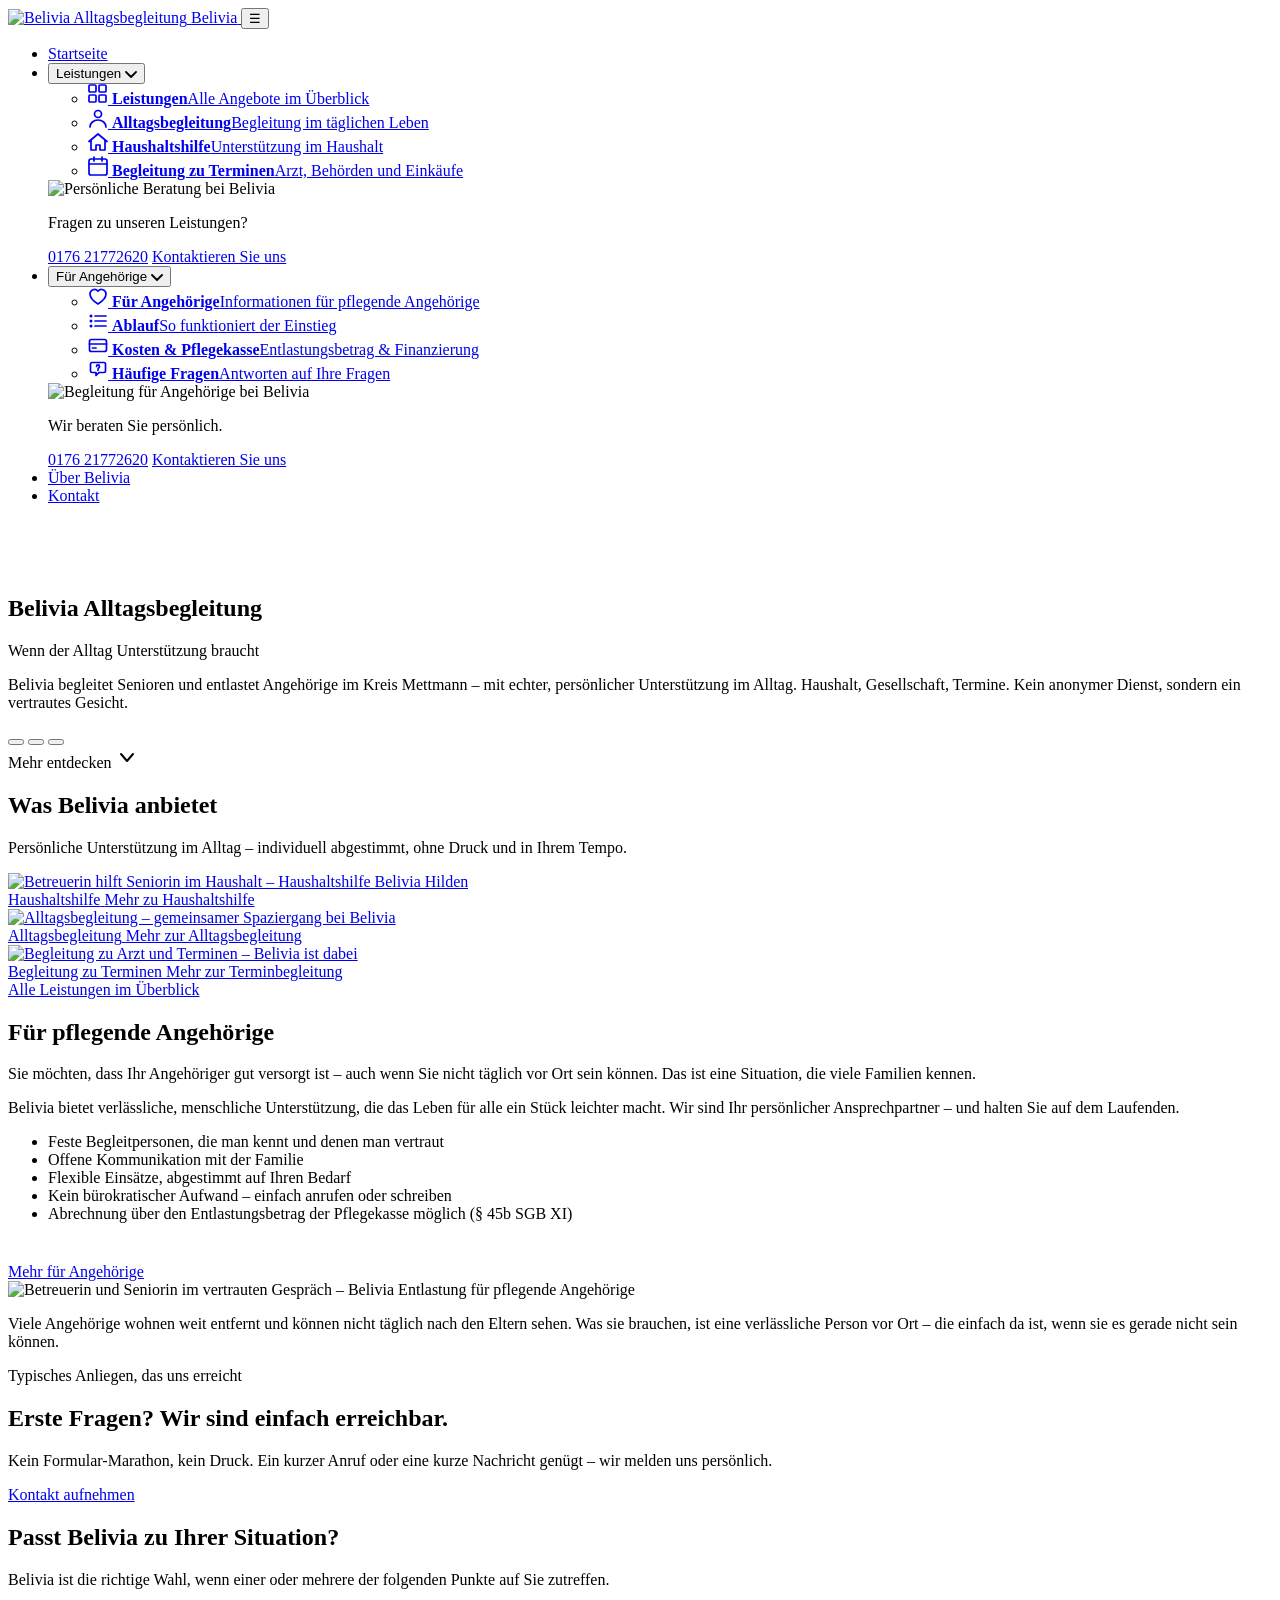
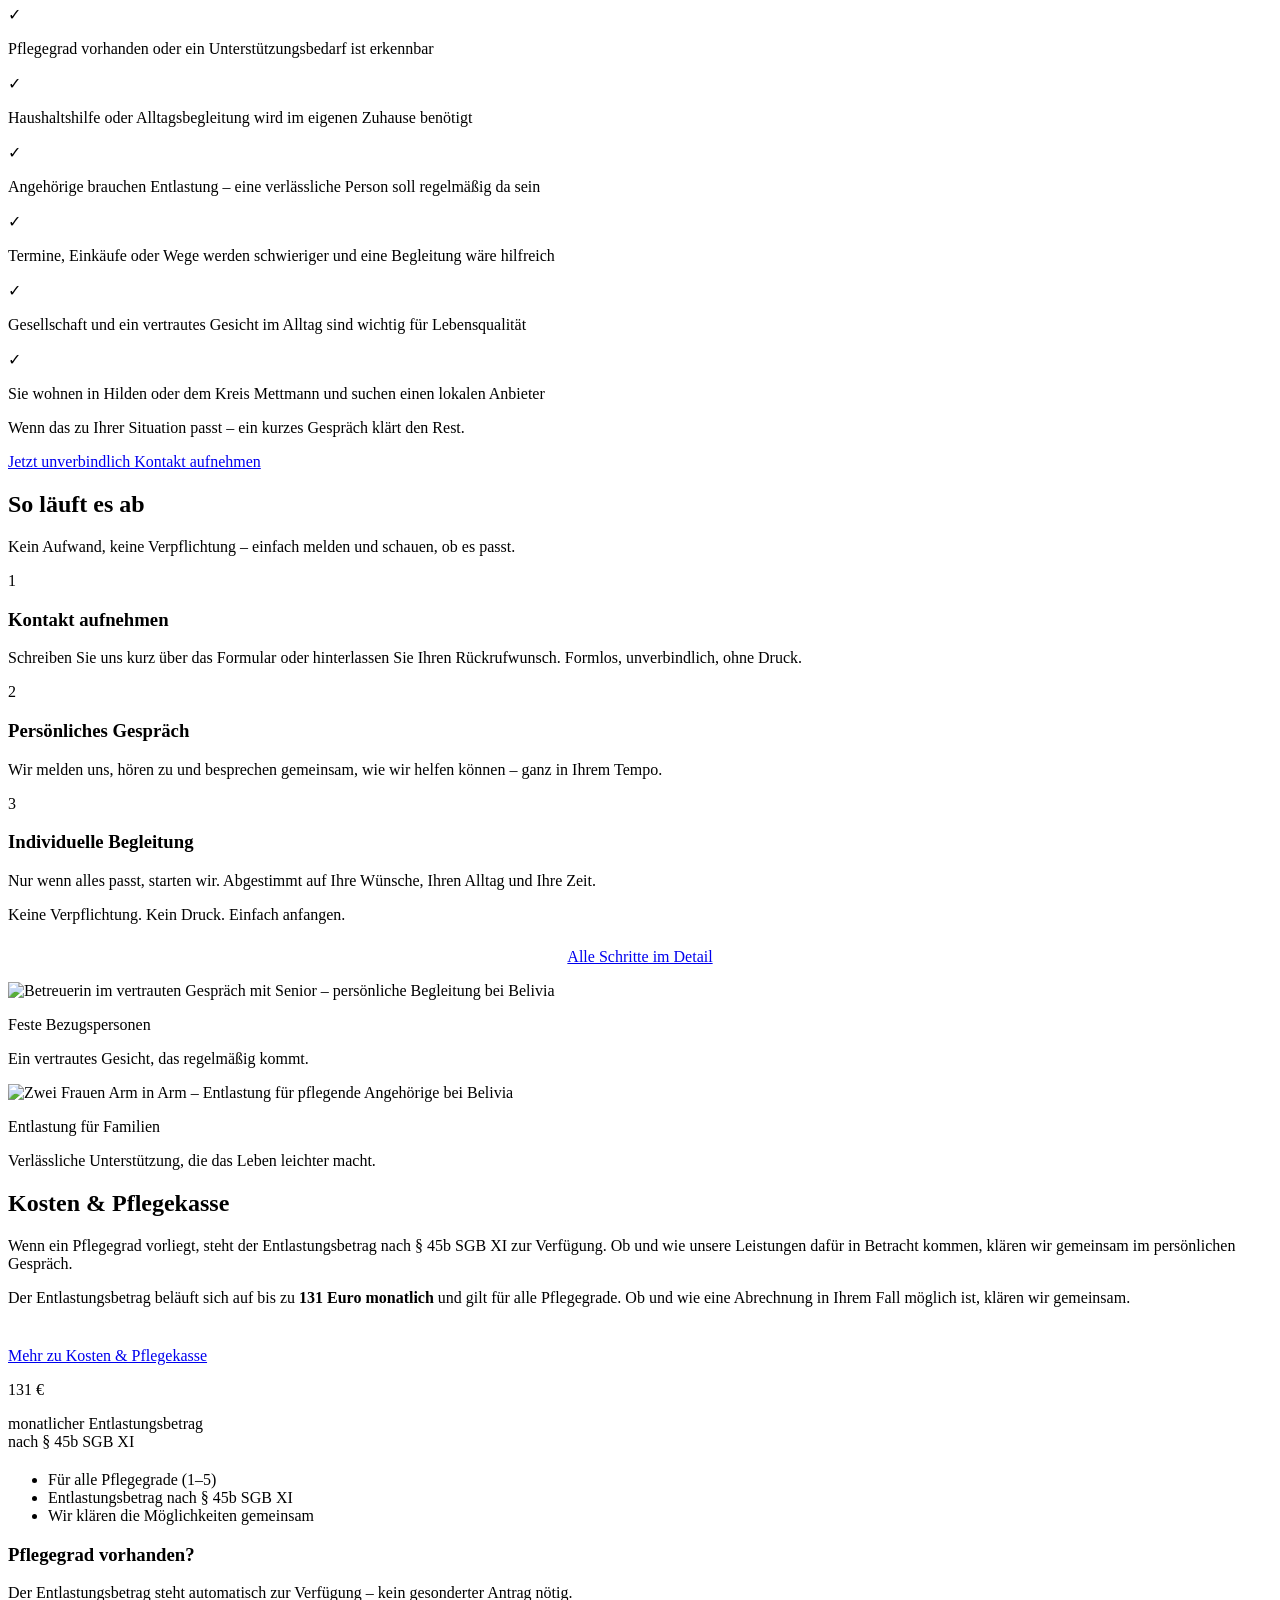
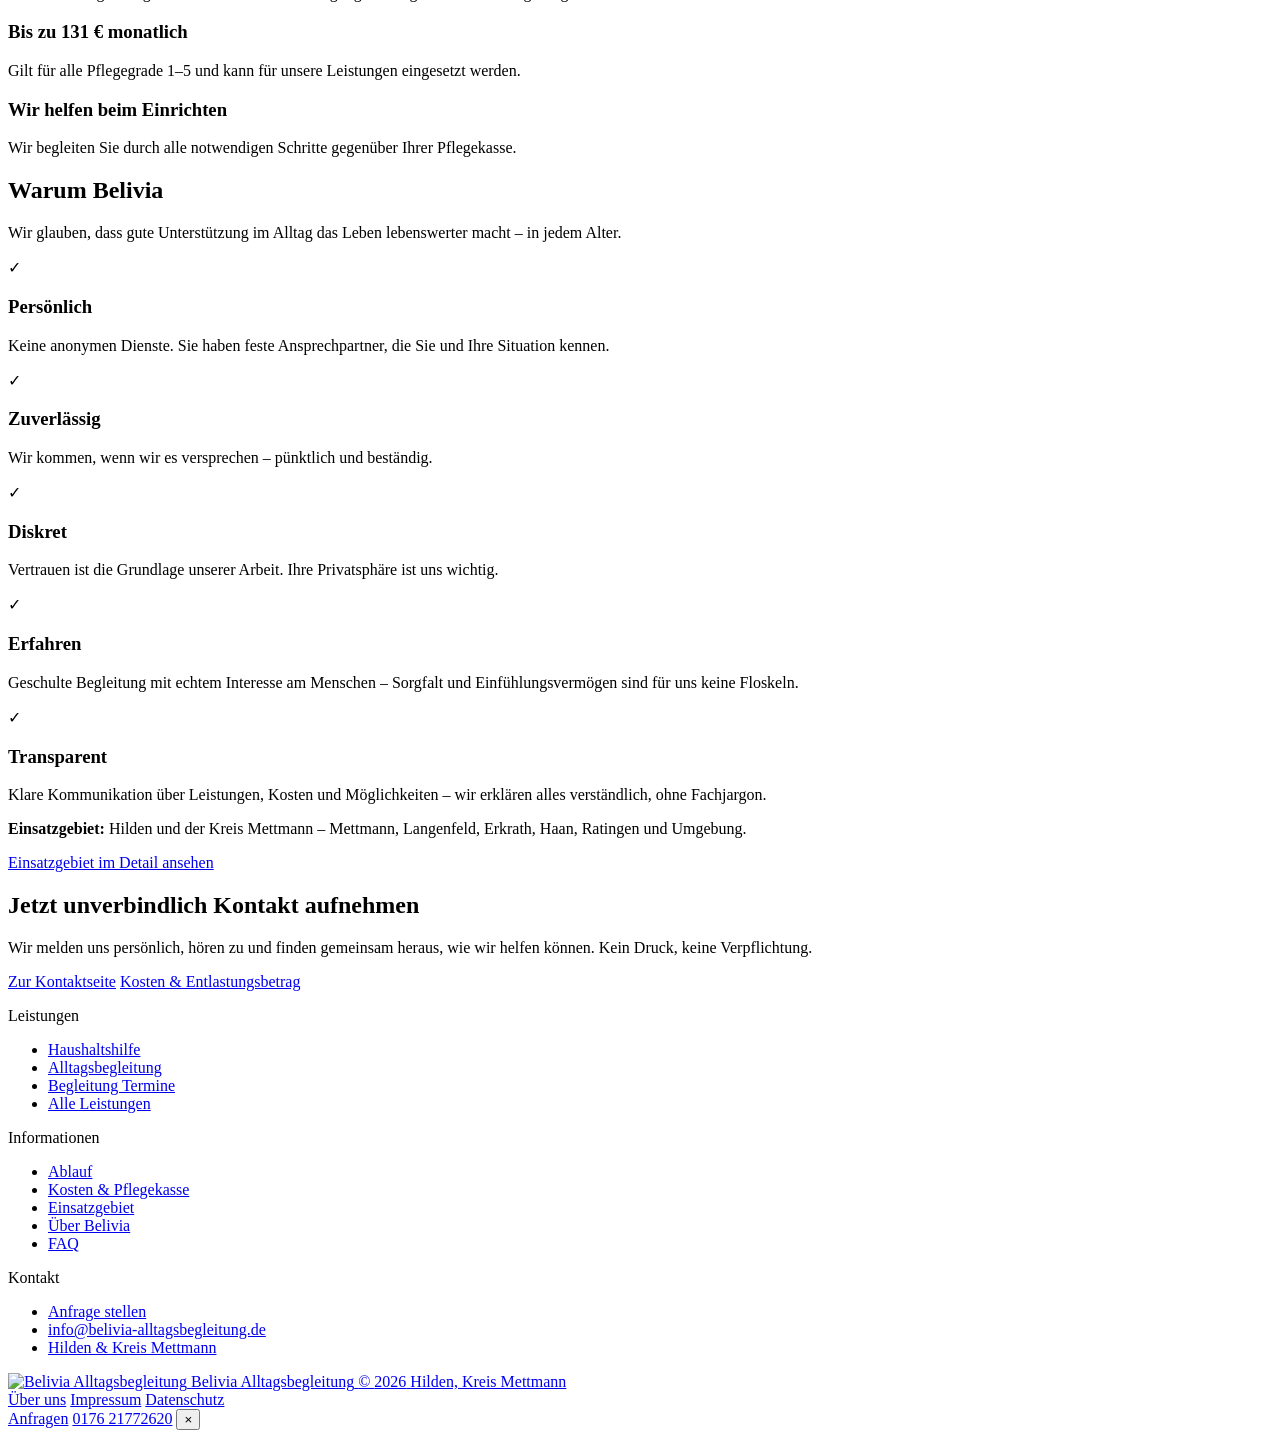
==== frontend/index.html @ b1690a4b "fix: BEL-043 repair visible layout audit issues Co-Authored-By: Claude Sonnet 4.6 <noreply@anthropic" ====
<!doctype html>
<html lang="de">
<head>
  <meta charset="utf-8">
  <meta name="viewport" content="width=device-width, initial-scale=1">
  <title>Belivia – Alltagsbegleitung für Senioren im Kreis Mettmann</title>
  <meta name="description" content="Belivia bietet persönliche Alltagsbegleitung und Haushaltshilfe für Senioren im Kreis Mettmann und Hilden. 131 € Entlastungsbetrag nach § 45b SGB XI – Voraussetzungen gemeinsam klären. Menschlich, diskret und verlässlich.">
  <script type="application/ld+json">
  {
    "@context": "https://schema.org",
    "@type": "LocalBusiness",
    "name": "Belivia Alltagsbegleitung",
    "description": "Alltagsbegleitung und Haushaltshilfe für Senioren und pflegende Angehörige im Kreis Mettmann",
    "@id": "https://www.belivia-alltagsbegleitung.de",
    "url": "https://www.belivia-alltagsbegleitung.de",
    "telephone": "+4917621772620",
    "email": "info@belivia-alltagsbegleitung.de",
    "openingHours": ["Mo-Fr 09:00-17:00"],
    "address": {
      "@type": "PostalAddress",
      "streetAddress": "Dorothea-Erxleben-Straße 41",
      "addressLocality": "Hilden",
      "postalCode": "40721",
      "addressRegion": "Nordrhein-Westfalen",
      "addressCountry": "DE"
    }
  }
  </script>
  <link rel="icon" href="/assets/logo-belivia.png" type="image/png">
  <link rel="canonical" href="https://www.belivia-alltagsbegleitung.de/">
  <script>document.documentElement.classList.add('js');</script>
  <link rel="stylesheet" href="/style.css">
  <script src="/script.js" defer></script>
</head>
<body class="has-mobile-cta">

<header>
  <nav>
    <div class="container nav-inner">
      <a href="/" class="nav-brand">
        <img src="/assets/logo-belivia.png" alt="Belivia Alltagsbegleitung" class="brand-logo">
        <span class="brand-text">Belivia</span>
      </a>
      <button class="nav-toggle" id="navToggle" aria-label="Menü öffnen" aria-controls="navLinks" aria-expanded="false">&#9776;</button>
      <ul class="nav-links" id="navLinks">
        <li><a href="/" class="active" aria-current="page">Startseite</a></li>
        <li class="nav-item has-dropdown">
          <button class="nav-top-btn" aria-expanded="false" aria-haspopup="true">Leistungen <svg class="nav-arrow" width="12" height="7" viewBox="0 0 12 7" aria-hidden="true" focusable="false"><path d="M1 1l5 5 5-5" stroke="currentColor" stroke-width="1.8" fill="none" stroke-linecap="round" stroke-linejoin="round"/></svg></button>
          <div class="nav-dropdown">
            <div class="container">
              <div class="mega-inner">
                <ul class="mega-links">
                  <li><a href="/leistungen/" class="mega-link is-overview">
                    <span class="mega-link-icon"><svg width="20" height="20" viewBox="0 0 20 20" fill="none" stroke="currentColor" stroke-width="1.7" stroke-linecap="round" stroke-linejoin="round" aria-hidden="true" focusable="false"><rect x="1" y="1" width="7" height="7" rx="1"/><rect x="11" y="1" width="7" height="7" rx="1"/><rect x="1" y="11" width="7" height="7" rx="1"/><rect x="11" y="11" width="7" height="7" rx="1"/></svg></span>
                    <span class="mega-link-body"><strong>Leistungen</strong><span class="mega-link-sub">Alle Angebote im Überblick</span></span>
                  </a></li>
                  <li><a href="/alltagsbegleitung/" class="mega-link">
                    <span class="mega-link-icon"><svg width="20" height="20" viewBox="0 0 20 20" fill="none" stroke="currentColor" stroke-width="1.7" stroke-linecap="round" stroke-linejoin="round" aria-hidden="true" focusable="false"><circle cx="10" cy="6" r="3.5"/><path d="M2 19c0-4 3.6-7 8-7s8 3 8 7"/></svg></span>
                    <span class="mega-link-body"><strong>Alltagsbegleitung</strong><span class="mega-link-sub">Begleitung im täglichen Leben</span></span>
                  </a></li>
                  <li><a href="/haushaltshilfe/" class="mega-link">
                    <span class="mega-link-icon"><svg width="20" height="20" viewBox="0 0 20 20" fill="none" stroke="currentColor" stroke-width="1.7" stroke-linecap="round" stroke-linejoin="round" aria-hidden="true" focusable="false"><path d="M1 9.5L10 2l9 7.5"/><path d="M3 8.5v9.5h5v-5h4v5h5V8.5"/></svg></span>
                    <span class="mega-link-body"><strong>Haushaltshilfe</strong><span class="mega-link-sub">Unterstützung im Haushalt</span></span>
                  </a></li>
                  <li><a href="/begleitung-termine/" class="mega-link">
                    <span class="mega-link-icon"><svg width="20" height="20" viewBox="0 0 20 20" fill="none" stroke="currentColor" stroke-width="1.7" stroke-linecap="round" stroke-linejoin="round" aria-hidden="true" focusable="false"><rect x="1" y="3" width="18" height="16" rx="2"/><path d="M6 1v4M14 1v4M1 8h18"/></svg></span>
                    <span class="mega-link-body"><strong>Begleitung zu Terminen</strong><span class="mega-link-sub">Arzt, Behörden und Einkäufe</span></span>
                  </a></li>
                </ul>
                <div class="mega-side">
                  <img src="/assets/images/belivia-gespraech-588742791.jpg" alt="Persönliche Beratung bei Belivia" class="mega-side-img" loading="lazy">
                  <div class="mega-side-info">
                    <p class="mega-side-label">Fragen zu unseren Leistungen?</p>
                    <a href="tel:+4917621772620" class="mega-side-phone">0176 21772620</a>
                    <a href="/kontakt/" class="btn mega-side-cta">Kontaktieren Sie uns</a>
                  </div>
                </div>
              </div>
            </div>
          </div>
        </li>
        <li class="nav-item has-dropdown">
          <button class="nav-top-btn" aria-expanded="false" aria-haspopup="true">Für Angehörige <svg class="nav-arrow" width="12" height="7" viewBox="0 0 12 7" aria-hidden="true" focusable="false"><path d="M1 1l5 5 5-5" stroke="currentColor" stroke-width="1.8" fill="none" stroke-linecap="round" stroke-linejoin="round"/></svg></button>
          <div class="nav-dropdown">
            <div class="container">
              <div class="mega-inner">
                <ul class="mega-links">
                  <li><a href="/fuer-angehoerige/" class="mega-link is-overview">
                    <span class="mega-link-icon"><svg width="20" height="20" viewBox="0 0 20 20" fill="none" stroke="currentColor" stroke-width="1.7" stroke-linecap="round" stroke-linejoin="round" aria-hidden="true" focusable="false"><path d="M10 17S2 12 2 7a4.5 4.5 0 0 1 8-2.8A4.5 4.5 0 0 1 18 7c0 5-8 10-8 10z"/></svg></span>
                    <span class="mega-link-body"><strong>Für Angehörige</strong><span class="mega-link-sub">Informationen für pflegende Angehörige</span></span>
                  </a></li>
                  <li><a href="/ablauf/" class="mega-link">
                    <span class="mega-link-icon"><svg width="20" height="20" viewBox="0 0 20 20" fill="none" stroke="currentColor" stroke-width="1.7" stroke-linecap="round" stroke-linejoin="round" aria-hidden="true" focusable="false"><line x1="7" y1="5" x2="18" y2="5"/><line x1="7" y1="10" x2="18" y2="10"/><line x1="7" y1="15" x2="18" y2="15"/><circle cx="3" cy="5" r="1.5" fill="currentColor" stroke="none"/><circle cx="3" cy="10" r="1.5" fill="currentColor" stroke="none"/><circle cx="3" cy="15" r="1.5" fill="currentColor" stroke="none"/></svg></span>
                    <span class="mega-link-body"><strong>Ablauf</strong><span class="mega-link-sub">So funktioniert der Einstieg</span></span>
                  </a></li>
                  <li><a href="/kosten-pflegekasse/" class="mega-link">
                    <span class="mega-link-icon"><svg width="20" height="20" viewBox="0 0 20 20" fill="none" stroke="currentColor" stroke-width="1.7" stroke-linecap="round" stroke-linejoin="round" aria-hidden="true" focusable="false"><rect x="1.5" y="4.5" width="17" height="12" rx="2"/><line x1="1.5" y1="9" x2="18.5" y2="9"/><line x1="4.5" y1="13" x2="8" y2="13"/></svg></span>
                    <span class="mega-link-body"><strong>Kosten &amp; Pflegekasse</strong><span class="mega-link-sub">Entlastungsbetrag &amp; Finanzierung</span></span>
                  </a></li>
                  <li><a href="/faq/" class="mega-link">
                    <span class="mega-link-icon"><svg width="20" height="20" viewBox="0 0 20 20" fill="none" stroke="currentColor" stroke-width="1.7" stroke-linecap="round" stroke-linejoin="round" aria-hidden="true" focusable="false"><path d="M4 3.5h12a1.5 1.5 0 0 1 1.5 1.5v7a1.5 1.5 0 0 1-1.5 1.5h-5l-3 3V13.5H4A1.5 1.5 0 0 1 2.5 12V5A1.5 1.5 0 0 1 4 3.5z"/><path d="M8.5 7.5c0-1 .7-1.6 1.5-1.6s1.5.6 1.5 1.6c0 1.2-1.5 1.5-1.5 2.8"/><circle cx="10" cy="11.5" r=".8" fill="currentColor" stroke="none"/></svg></span>
                    <span class="mega-link-body"><strong>Häufige Fragen</strong><span class="mega-link-sub">Antworten auf Ihre Fragen</span></span>
                  </a></li>
                </ul>
                <div class="mega-side">
                  <img src="/assets/images/belivia-angehoerige-250657730.jpg" alt="Begleitung für Angehörige bei Belivia" class="mega-side-img" loading="lazy">
                  <div class="mega-side-info">
                    <p class="mega-side-label">Wir beraten Sie persönlich.</p>
                    <a href="tel:+4917621772620" class="mega-side-phone">0176 21772620</a>
                    <a href="/kontakt/" class="btn mega-side-cta">Kontaktieren Sie uns</a>
                  </div>
                </div>
              </div>
            </div>
          </div>
        </li>
        <li><a href="/ueber-belivia/">Über Belivia</a></li>
        <li><a href="/kontakt/">Kontakt</a></li>
      </ul>

    </div>
  </nav>
</header>

<main>

  <section class="hero hero-slideshow" id="start" aria-label="Belivia Alltagsbegleitung">
    <div class="hero-slides" aria-hidden="true">
      <div class="hero-slide active">
        <img src="/assets/images/belivia-hero-hilfe-zuhause-23786092.jpg"
             alt=""
             style="object-position: center 30%;">
      </div>
      <div class="hero-slide">
        <img src="/assets/images/belivia-gespraech-588742791.jpg"
             alt=""
             style="object-position: center 40%;">
      </div>
      <div class="hero-slide">
        <img src="/assets/images/belivia-spaziergang-1668982996.jpg"
             alt=""
             style="object-position: center center;">
      </div>
    </div>
    <div class="hero-overlay"></div>
    <div class="container hero-inner">
      <div class="hero-copy">
        <h1>Belivia Alltagsbegleitung</h1>
        <p class="hero-subline">Wenn der Alltag Unterstützung braucht</p>
        <p class="hero-sub">Belivia begleitet Senioren und entlastet Angehörige im Kreis Mettmann – mit echter, persönlicher Unterstützung im Alltag. Haushalt, Gesellschaft, Termine. Kein anonymer Dienst, sondern ein vertrautes Gesicht.</p>
      </div>
      <div class="hero-slide-controls" aria-label="Hero-Bilder auswählen">
        <button class="hero-slide-dot active" type="button" aria-label="Hero-Bild 1 anzeigen" aria-current="true"></button>
        <button class="hero-slide-dot" type="button" aria-label="Hero-Bild 2 anzeigen"></button>
        <button class="hero-slide-dot" type="button" aria-label="Hero-Bild 3 anzeigen"></button>
      </div>
    </div>
    <div class="hero-scroll-hint" aria-hidden="true">
      <span class="hero-scroll-hint-text">Mehr entdecken</span>
      <svg width="22" height="22" viewBox="0 0 22 22" fill="none" stroke="currentColor" stroke-width="2" stroke-linecap="round" stroke-linejoin="round"><path d="M5 8l6 7 6-7"/></svg>
    </div>
  </section>

  <section class="section-service-imgs alt section-slant-top-right section-slant-bottom-left">
    <div class="container">
      <div class="service-img-intro">
        <h2>Was Belivia anbietet</h2>
        <p class="section-lead">Persönliche Unterstützung im Alltag – individuell abgestimmt, ohne Druck und in Ihrem Tempo.</p>
      </div>
      <div class="service-img-grid">
        <a href="/haushaltshilfe/" class="service-img-card reveal-up" style="--reveal-delay:0ms" aria-label="Mehr Informationen zur Haushaltshilfe">
          <div class="img-real service-img">
            <img src="/assets/images/belivia-bild-3-1754097320.jpg"
                 alt="Betreuerin hilft Seniorin im Haushalt – Haushaltshilfe Belivia Hilden"
                 loading="lazy"
                 style="object-position: center 42%;">
          </div>
          <div class="service-img-label">
            <span class="service-img-name">Haushaltshilfe</span>
            <span class="service-img-cta">Mehr zu Haushaltshilfe</span>
          </div>
        </a>
        <a href="/alltagsbegleitung/" class="service-img-card reveal-up" style="--reveal-delay:80ms" aria-label="Mehr Informationen zur Alltagsbegleitung">
          <div class="img-real service-img">
            <img src="/assets/images/belivia-spaziergang-1668982996.jpg"
                 alt="Alltagsbegleitung – gemeinsamer Spaziergang bei Belivia"
                 loading="lazy"
                 style="object-position: center center;">
          </div>
          <div class="service-img-label">
            <span class="service-img-name">Alltagsbegleitung</span>
            <span class="service-img-cta">Mehr zur Alltagsbegleitung</span>
          </div>
        </a>
        <a href="/begleitung-termine/" class="service-img-card reveal-up" style="--reveal-delay:160ms" aria-label="Mehr Informationen zur Begleitung zu Terminen">
          <div class="img-real service-img">
            <img src="/assets/images/belivia-termine-auto-677497448.jpg"
                 alt="Begleitung zu Arzt und Terminen – Belivia ist dabei"
                 loading="lazy"
                 style="object-position: center 35%;">
          </div>
          <div class="service-img-label">
            <span class="service-img-name">Begleitung zu Terminen</span>
            <span class="service-img-cta">Mehr zur Terminbegleitung</span>
          </div>
        </a>
      </div>
      <div class="service-img-actions">
        <a href="/leistungen/" class="btn-outline">Alle Leistungen im Überblick</a>
      </div>
    </div>
  </section>

  <section id="angehoerige" class="alt section-slant-top-left">
    <div class="container">
      <div class="image-feature">
        <div class="image-feature-content reveal-up">
          <h2>Für pflegende Angehörige</h2>
          <p>Sie möchten, dass Ihr Angehöriger gut versorgt ist – auch wenn Sie nicht täglich vor Ort sein können. Das ist eine Situation, die viele Familien kennen.</p>
          <p>Belivia bietet verlässliche, menschliche Unterstützung, die das Leben für alle ein Stück leichter macht. Wir sind Ihr persönlicher Ansprechpartner – und halten Sie auf dem Laufenden.</p>
          <ul class="check-list">
            <li>Feste Begleitpersonen, die man kennt und denen man vertraut</li>
            <li>Offene Kommunikation mit der Familie</li>
            <li>Flexible Einsätze, abgestimmt auf Ihren Bedarf</li>
            <li>Kein bürokratischer Aufwand – einfach anrufen oder schreiben</li>
            <li>Abrechnung über den Entlastungsbetrag der Pflegekasse möglich (§ 45b SGB XI)</li>
          </ul>
          <a href="/fuer-angehoerige/" class="btn-outline" style="margin-top: 24px; display: inline-block;">Mehr für Angehörige</a>
        </div>
        <div class="image-feature-media reveal-right">
          <div class="img-real feature-img">
            <img src="/assets/images/belivia-gespraech-588742791.jpg"
                 alt="Betreuerin und Seniorin im vertrauten Gespräch – Belivia Entlastung für pflegende Angehörige"
                 loading="lazy"
                 style="object-position: center 40%;">
          </div>
          <div class="angehoerige-note" style="margin-top: 16px;">
            <p>Viele Angehörige wohnen weit entfernt und können nicht täglich nach den Eltern sehen. Was sie brauchen, ist eine verlässliche Person vor Ort – die einfach da ist, wenn sie es gerade nicht sein können.</p>
            <span>Typisches Anliegen, das uns erreicht</span>
          </div>
        </div>
      </div>
    </div>
  </section>

  <div class="cta-band-soft reveal section-slant-top-right">
    <div class="container">
      <h2>Erste Fragen? Wir sind einfach erreichbar.</h2>
      <p>Kein Formular-Marathon, kein Druck. Ein kurzer Anruf oder eine kurze Nachricht genügt – wir melden uns persönlich.</p>
      <div class="cta-group">
        <a href="/kontakt/" class="btn">Kontakt aufnehmen</a>
      </div>
    </div>
  </div>

  <section id="passt-belivia" class="reveal section-slant-top-left">
    <div class="container">
      <h2>Passt Belivia zu Ihrer Situation?</h2>
      <p class="section-lead">Belivia ist die richtige Wahl, wenn einer oder mehrere der folgenden Punkte auf Sie zutreffen.</p>
      <div class="funnel-check-grid">
        <div class="funnel-check-item">
          <div class="funnel-check-icon">&#10003;</div>
          <p>Pflegegrad vorhanden oder ein Unterstützungsbedarf ist erkennbar</p>
        </div>
        <div class="funnel-check-item">
          <div class="funnel-check-icon">&#10003;</div>
          <p>Haushaltshilfe oder Alltagsbegleitung wird im eigenen Zuhause benötigt</p>
        </div>
        <div class="funnel-check-item">
          <div class="funnel-check-icon">&#10003;</div>
          <p>Angehörige brauchen Entlastung – eine verlässliche Person soll regelmäßig da sein</p>
        </div>
        <div class="funnel-check-item">
          <div class="funnel-check-icon">&#10003;</div>
          <p>Termine, Einkäufe oder Wege werden schwieriger und eine Begleitung wäre hilfreich</p>
        </div>
        <div class="funnel-check-item">
          <div class="funnel-check-icon">&#10003;</div>
          <p>Gesellschaft und ein vertrautes Gesicht im Alltag sind wichtig für Lebensqualität</p>
        </div>
        <div class="funnel-check-item">
          <div class="funnel-check-icon">&#10003;</div>
          <p>Sie wohnen in Hilden oder dem Kreis Mettmann und suchen einen lokalen Anbieter</p>
        </div>
      </div>
      <div class="funnel-check-cta">
        <p>Wenn das zu Ihrer Situation passt – ein kurzes Gespräch klärt den Rest.</p>
        <a href="/kontakt/" class="btn">Jetzt unverbindlich Kontakt aufnehmen</a>
      </div>
    </div>
  </section>

  <section id="ablauf" class="alt section-slant-top-right">
    <div class="container">
      <h2>So läuft es ab</h2>
      <p class="section-lead">Kein Aufwand, keine Verpflichtung – einfach melden und schauen, ob es passt.</p>
      <div class="steps-grid">
        <div class="step">
          <div class="step-number">1</div>
          <h3>Kontakt aufnehmen</h3>
          <p>Schreiben Sie uns kurz über das Formular oder hinterlassen Sie Ihren Rückrufwunsch. Formlos, unverbindlich, ohne Druck.</p>
        </div>
        <div class="step">
          <div class="step-number">2</div>
          <h3>Persönliches Gespräch</h3>
          <p>Wir melden uns, hören zu und besprechen gemeinsam, wie wir helfen können – ganz in Ihrem Tempo.</p>
        </div>
        <div class="step">
          <div class="step-number">3</div>
          <h3>Individuelle Begleitung</h3>
          <p>Nur wenn alles passt, starten wir. Abgestimmt auf Ihre Wünsche, Ihren Alltag und Ihre Zeit.</p>
        </div>
      </div>
      <p class="steps-note">Keine Verpflichtung. Kein Druck. Einfach anfangen.</p>
      <p style="text-align: center; margin-top: 24px;"><a href="/ablauf/" class="btn-outline">Alle Schritte im Detail</a></p>
    </div>
  </section>

  <section class="section-trust-imgs section-slant-top-left">
    <div class="container">
      <div class="trust-img-grid">
        <div class="trust-img-card reveal-left">
          <div class="img-real trust-img">
            <img src="/assets/images/belivia-bild-6-1996733324.jpg"
                 alt="Betreuerin im vertrauten Gespräch mit Senior – persönliche Begleitung bei Belivia"
                 loading="lazy"
                 style="object-position: center 40%;">
          </div>
          <div class="trust-img-caption">
            <p class="trust-img-label">Feste Bezugspersonen</p>
            <p class="trust-img-sub">Ein vertrautes Gesicht, das regelmäßig kommt.</p>
          </div>
        </div>
        <div class="trust-img-card reveal-right">
          <div class="img-real trust-img">
            <img src="/assets/images/belivia-angehoerige-250657730.jpg"
                 alt="Zwei Frauen Arm in Arm – Entlastung für pflegende Angehörige bei Belivia"
                 loading="lazy"
                 style="object-position: center 75%;">
          </div>
          <div class="trust-img-caption">
            <p class="trust-img-label">Entlastung für Familien</p>
            <p class="trust-img-sub">Verlässliche Unterstützung, die das Leben leichter macht.</p>
          </div>
        </div>
      </div>
    </div>
  </section>

  <section class="reveal section-slant-top-right">
    <div class="container">
      <div class="two-col">
        <div>
          <h2>Kosten &amp; Pflegekasse</h2>
          <p>Wenn ein Pflegegrad vorliegt, steht der Entlastungsbetrag nach § 45b SGB XI zur Verfügung. Ob und wie unsere Leistungen dafür in Betracht kommen, klären wir gemeinsam im persönlichen Gespräch.</p>
          <p>Der Entlastungsbetrag beläuft sich auf bis zu <strong>131 Euro monatlich</strong> und gilt für alle Pflegegrade. Ob und wie eine Abrechnung in Ihrem Fall möglich ist, klären wir gemeinsam.</p>
          <a href="/kosten-pflegekasse/" class="btn-outline" style="margin-top: 24px; display: inline-block;">Mehr zu Kosten &amp; Pflegekasse</a>
        </div>
        <div>
          <div class="highlight-box">
            <p class="highlight-number">131 &euro;</p>
            <p class="highlight-label">monatlicher Entlastungsbetrag<br>nach § 45b SGB XI</p>
          </div>
          <ul class="check-list" style="margin-top: 20px;">
            <li>Für alle Pflegegrade (1–5)</li>
            <li>Entlastungsbetrag nach § 45b SGB XI</li>
            <li>Wir klären die Möglichkeiten gemeinsam</li>
          </ul>
        </div>
      </div>
      <div class="check-cards">
        <div class="check-card">
          <h3>Pflegegrad vorhanden?</h3>
          <p>Der Entlastungsbetrag steht automatisch zur Verfügung – kein gesonderter Antrag nötig.</p>
        </div>
        <div class="check-card">
          <h3>Bis zu 131 € monatlich</h3>
          <p>Gilt für alle Pflegegrade 1–5 und kann für unsere Leistungen eingesetzt werden.</p>
        </div>
        <div class="check-card">
          <h3>Wir helfen beim Einrichten</h3>
          <p>Wir begleiten Sie durch alle notwendigen Schritte gegenüber Ihrer Pflegekasse.</p>
        </div>
      </div>
    </div>
  </section>

  <section id="vertrauen" class="alt reveal section-slant-top-left">
    <div class="container">
      <h2>Warum Belivia</h2>
      <p class="section-lead">Wir glauben, dass gute Unterstützung im Alltag das Leben lebenswerter macht – in jedem Alter.</p>
      <div class="trust-grid">
        <div class="trust-item">
          <div class="trust-icon">&#10003;</div>
          <h3>Persönlich</h3>
          <p>Keine anonymen Dienste. Sie haben feste Ansprechpartner, die Sie und Ihre Situation kennen.</p>
        </div>
        <div class="trust-item">
          <div class="trust-icon">&#10003;</div>
          <h3>Zuverlässig</h3>
          <p>Wir kommen, wenn wir es versprechen – pünktlich und beständig.</p>
        </div>
        <div class="trust-item">
          <div class="trust-icon">&#10003;</div>
          <h3>Diskret</h3>
          <p>Vertrauen ist die Grundlage unserer Arbeit. Ihre Privatsphäre ist uns wichtig.</p>
        </div>
        <div class="trust-item">
          <div class="trust-icon">&#10003;</div>
          <h3>Erfahren</h3>
          <p>Geschulte Begleitung mit echtem Interesse am Menschen – Sorgfalt und Einfühlungsvermögen sind für uns keine Floskeln.</p>
        </div>
        <div class="trust-item">
          <div class="trust-icon">&#10003;</div>
          <h3>Transparent</h3>
          <p>Klare Kommunikation über Leistungen, Kosten und Möglichkeiten – wir erklären alles verständlich, ohne Fachjargon.</p>
        </div>
      </div>
    </div>
  </section>

  <div class="einsatz-strip">
    <div class="container">
      <p><strong>Einsatzgebiet:</strong> Hilden und der Kreis Mettmann – Mettmann, Langenfeld, Erkrath, Haan, Ratingen und Umgebung.</p>
      <p><a href="/einsatzgebiet/">Einsatzgebiet im Detail ansehen</a></p>
    </div>
  </div>

  <div class="cta-band section-slant-top-right">
    <div class="container">
      <h2>Jetzt unverbindlich Kontakt aufnehmen</h2>
      <p>Wir melden uns persönlich, hören zu und finden gemeinsam heraus, wie wir helfen können. Kein Druck, keine Verpflichtung.</p>
      <div class="cta-group">
        <a href="/kontakt/" class="btn-white">Zur Kontaktseite</a>
        <a href="/kosten-pflegekasse/" class="btn-outline-white">Kosten &amp; Entlastungsbetrag</a>
      </div>
    </div>
  </div>

</main>

<div class="footer-links-area">
  <div class="container">
    <div class="footer-cols">
      <div>
        <p class="footer-col-title">Leistungen</p>
        <ul>
          <li><a href="/haushaltshilfe/">Haushaltshilfe</a></li>
          <li><a href="/alltagsbegleitung/">Alltagsbegleitung</a></li>
          <li><a href="/begleitung-termine/">Begleitung Termine</a></li>
          <li><a href="/leistungen/">Alle Leistungen</a></li>
        </ul>
      </div>
      <div>
        <p class="footer-col-title">Informationen</p>
        <ul>
          <li><a href="/ablauf/">Ablauf</a></li>
          <li><a href="/kosten-pflegekasse/">Kosten &amp; Pflegekasse</a></li>
          <li><a href="/einsatzgebiet/">Einsatzgebiet</a></li>
          <li><a href="/ueber-belivia/">Über Belivia</a></li>
          <li><a href="/faq/">FAQ</a></li>
        </ul>
      </div>
      <div>
        <p class="footer-col-title">Kontakt</p>
        <ul>
          <li><a href="/kontakt/">Anfrage stellen</a></li>
          <li><a href="mailto:info@belivia-alltagsbegleitung.de">info@belivia-alltagsbegleitung.de</a></li>
          <li><a href="/einsatzgebiet/">Hilden &amp; Kreis Mettmann</a></li>
        </ul>
      </div>
    </div>
  </div>
</div>

<footer>
  <div class="container footer-inner">
    <a href="/" class="footer-brand">
      <img src="/assets/logo-belivia.png" alt="Belivia Alltagsbegleitung" class="footer-logo">
      <span class="footer-brand-copy">
        <span class="footer-brand-name">Belivia Alltagsbegleitung</span>
        <span class="footer-brand-meta">&copy; <span id="year"></span> Hilden, Kreis Mettmann</span>
      </span>
    </a>
    <nav class="footer-nav">
      <a href="/ueber-belivia/">Über uns</a>
      <a href="/impressum/">Impressum</a>
      <a href="/datenschutz/">Datenschutz</a>
    </nav>
  </div>
</footer>

<div class="mobile-cta-bar" id="mobileCta" aria-hidden="false">
  <a href="/kontakt/" class="mobile-cta-btn">Anfragen</a>
  <a href="tel:+4917621772620" class="mobile-cta-phone">0176 21772620</a>
  <button class="mobile-cta-close" id="mobileCtaClose" aria-label="Schließen">&times;</button>
</div>

<script>
  document.getElementById('year').textContent = new Date().getFullYear();

  const navToggle = document.getElementById('navToggle');
  const navLinks  = document.getElementById('navLinks');
  navToggle.addEventListener('click', () => {
    const isOpen = navLinks.classList.toggle('open');
    navToggle.setAttribute('aria-expanded', String(isOpen));
  });
  document.querySelectorAll('.nav-links a').forEach(a =>
    a.addEventListener('click', () => {
      navLinks.classList.remove('open');
      navToggle.setAttribute('aria-expanded', 'false');
    })
  );

  // Scroll reveal
  if ('IntersectionObserver' in window) {
    const io = new IntersectionObserver(entries => {
      entries.forEach(e => { if (e.isIntersecting) { e.target.classList.add('visible'); io.unobserve(e.target); } });
    }, { threshold: 0.08 });
    document.querySelectorAll('.reveal').forEach(el => io.observe(el));
  } else {
    document.querySelectorAll('.reveal').forEach(el => el.classList.add('visible'));
  }

  // Mobile sticky CTA — dismiss only
  (function () {
    if (window.innerWidth > 680) return;
    var bar = document.getElementById('mobileCta');
    document.getElementById('mobileCtaClose').addEventListener('click', function () {
      bar.classList.add('dismissed');
      bar.setAttribute('aria-hidden', 'true');
      document.body.classList.add('mobile-cta-dismissed');
    });
  }());
</script>

</body>
</html>
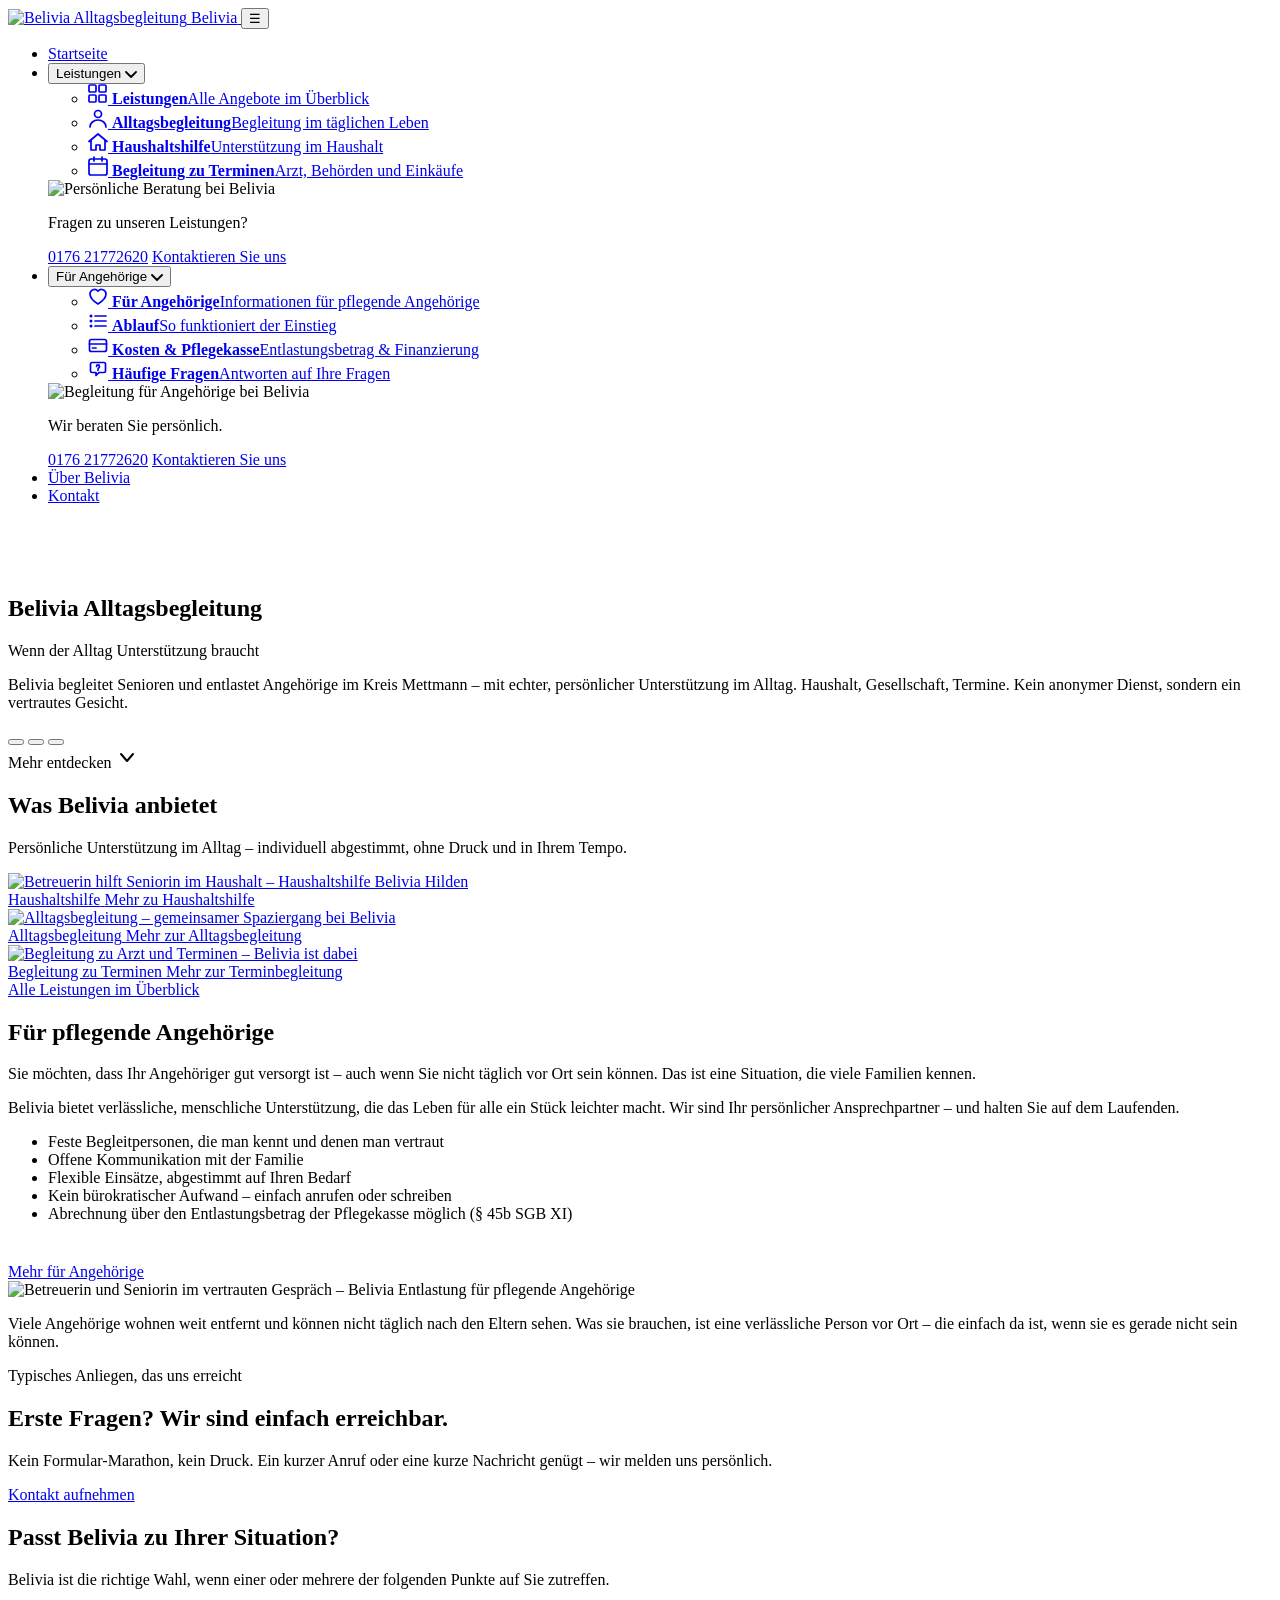
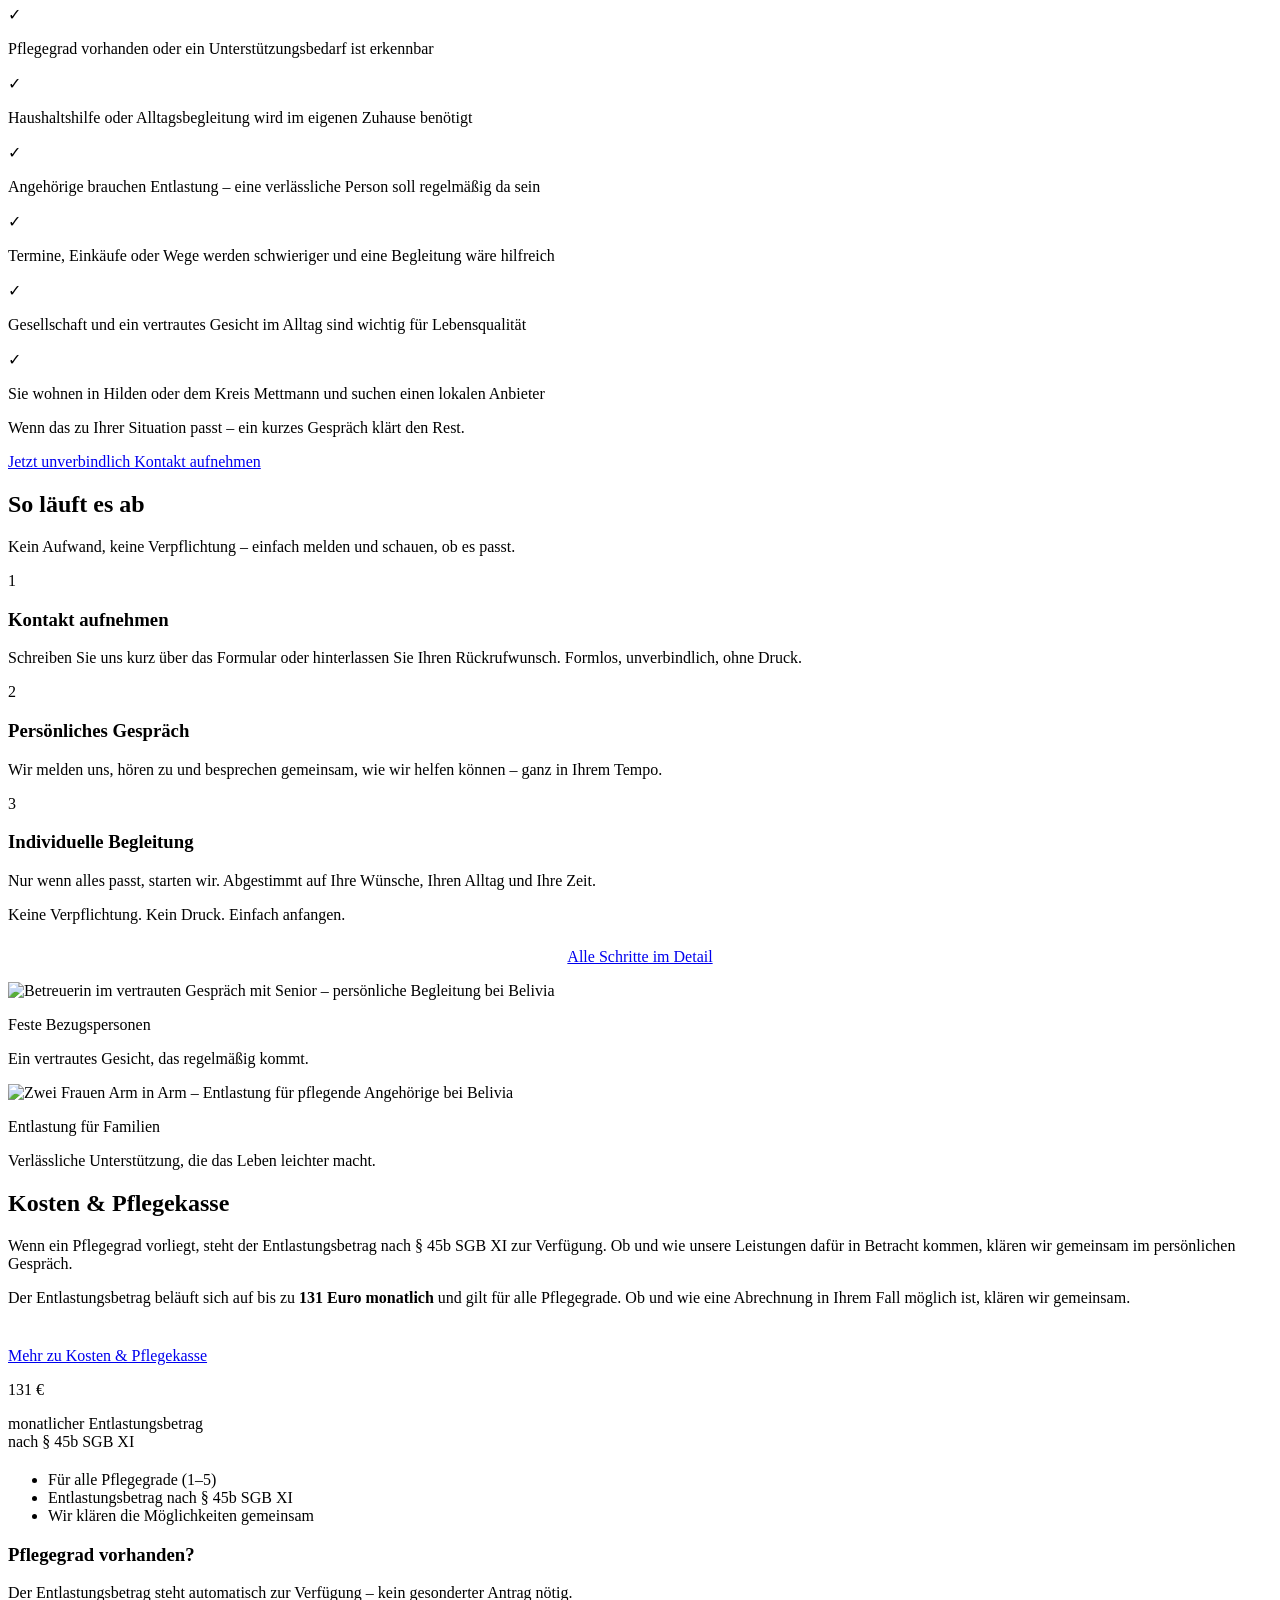
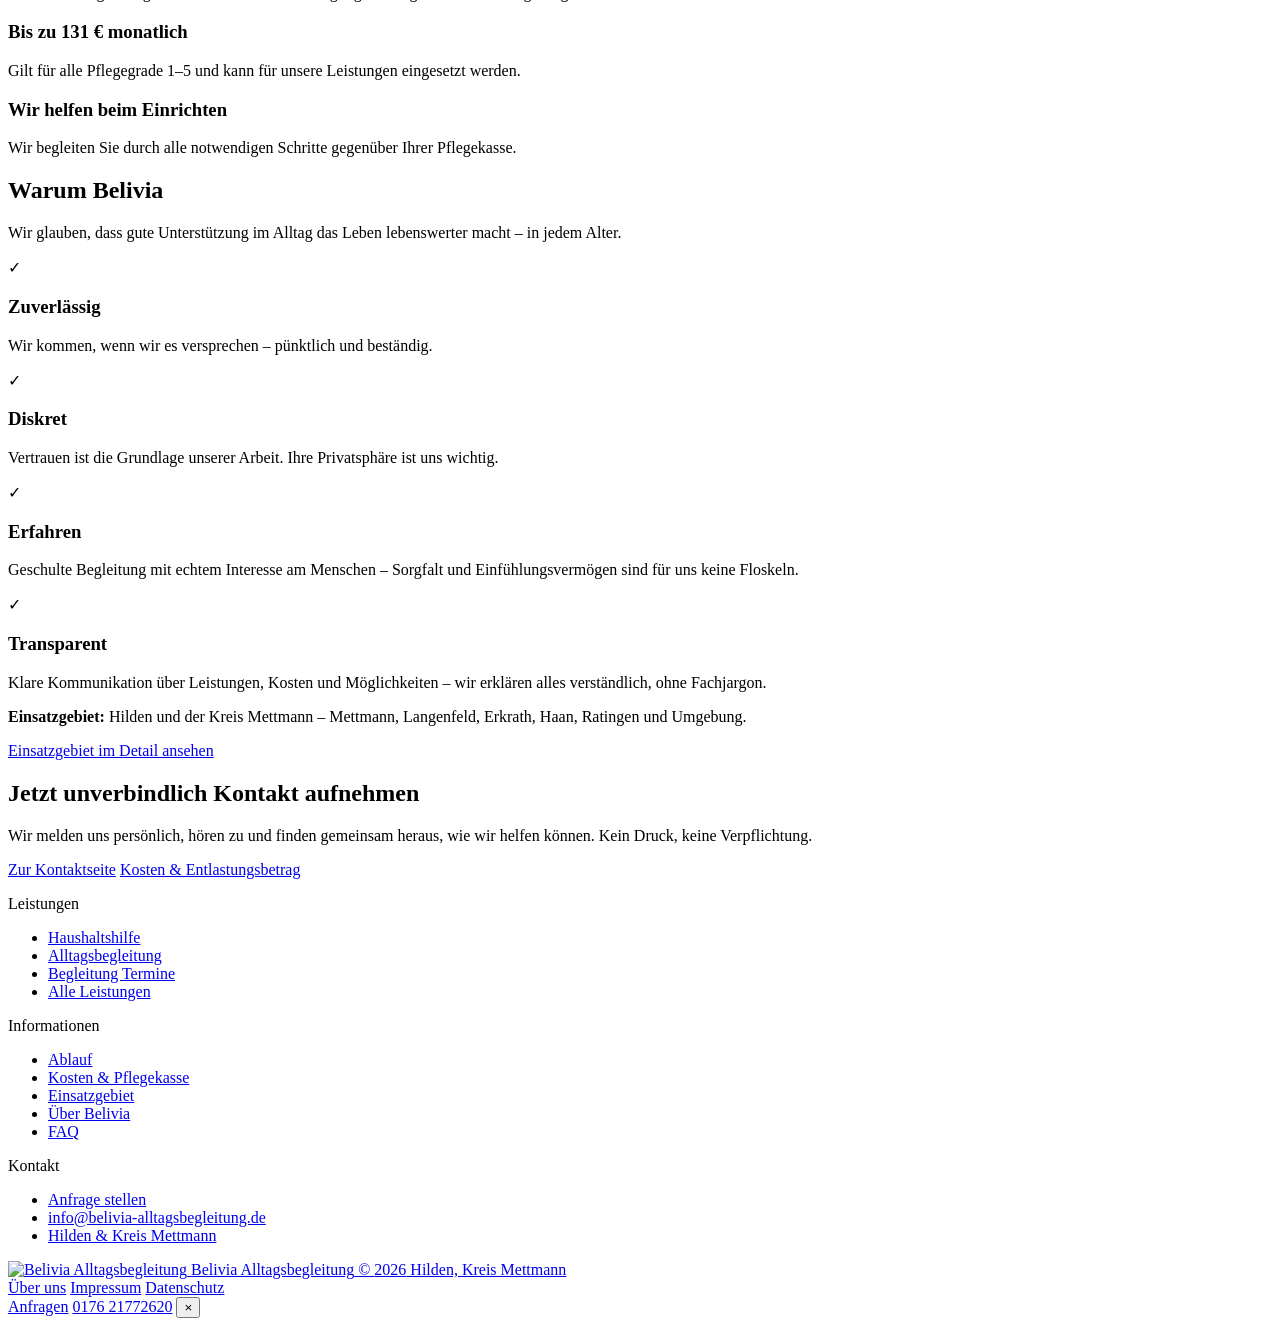
==== commit bdd4d1d8: "fix: BEL-046 remove homepage persoenlich card" ====
--- a/frontend/index.html
+++ b/frontend/index.html
@@ -392,11 +392,6 @@
       <div class="trust-grid">
         <div class="trust-item">
           <div class="trust-icon">&#10003;</div>
-          <h3>Persönlich</h3>
-          <p>Keine anonymen Dienste. Sie haben feste Ansprechpartner, die Sie und Ihre Situation kennen.</p>
-        </div>
-        <div class="trust-item">
-          <div class="trust-icon">&#10003;</div>
           <h3>Zuverlässig</h3>
           <p>Wir kommen, wenn wir es versprechen – pünktlich und beständig.</p>
         </div>
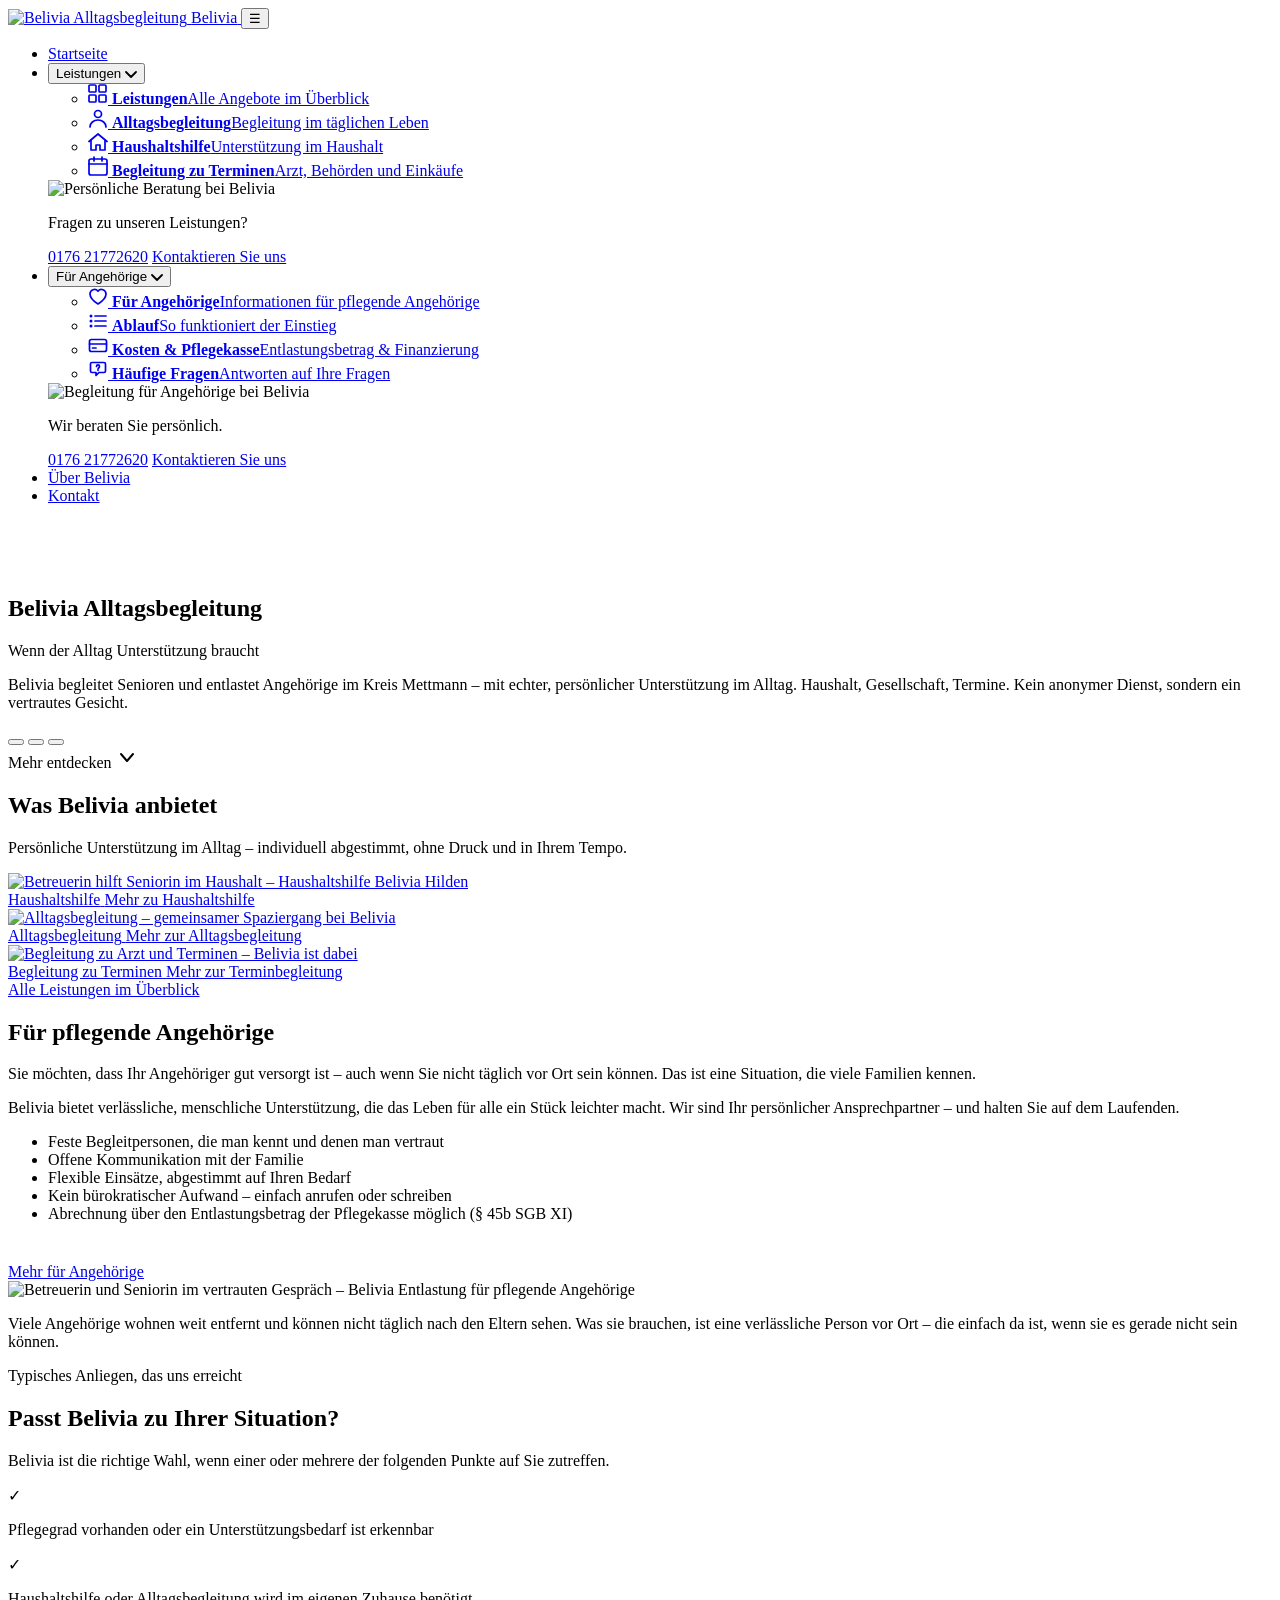
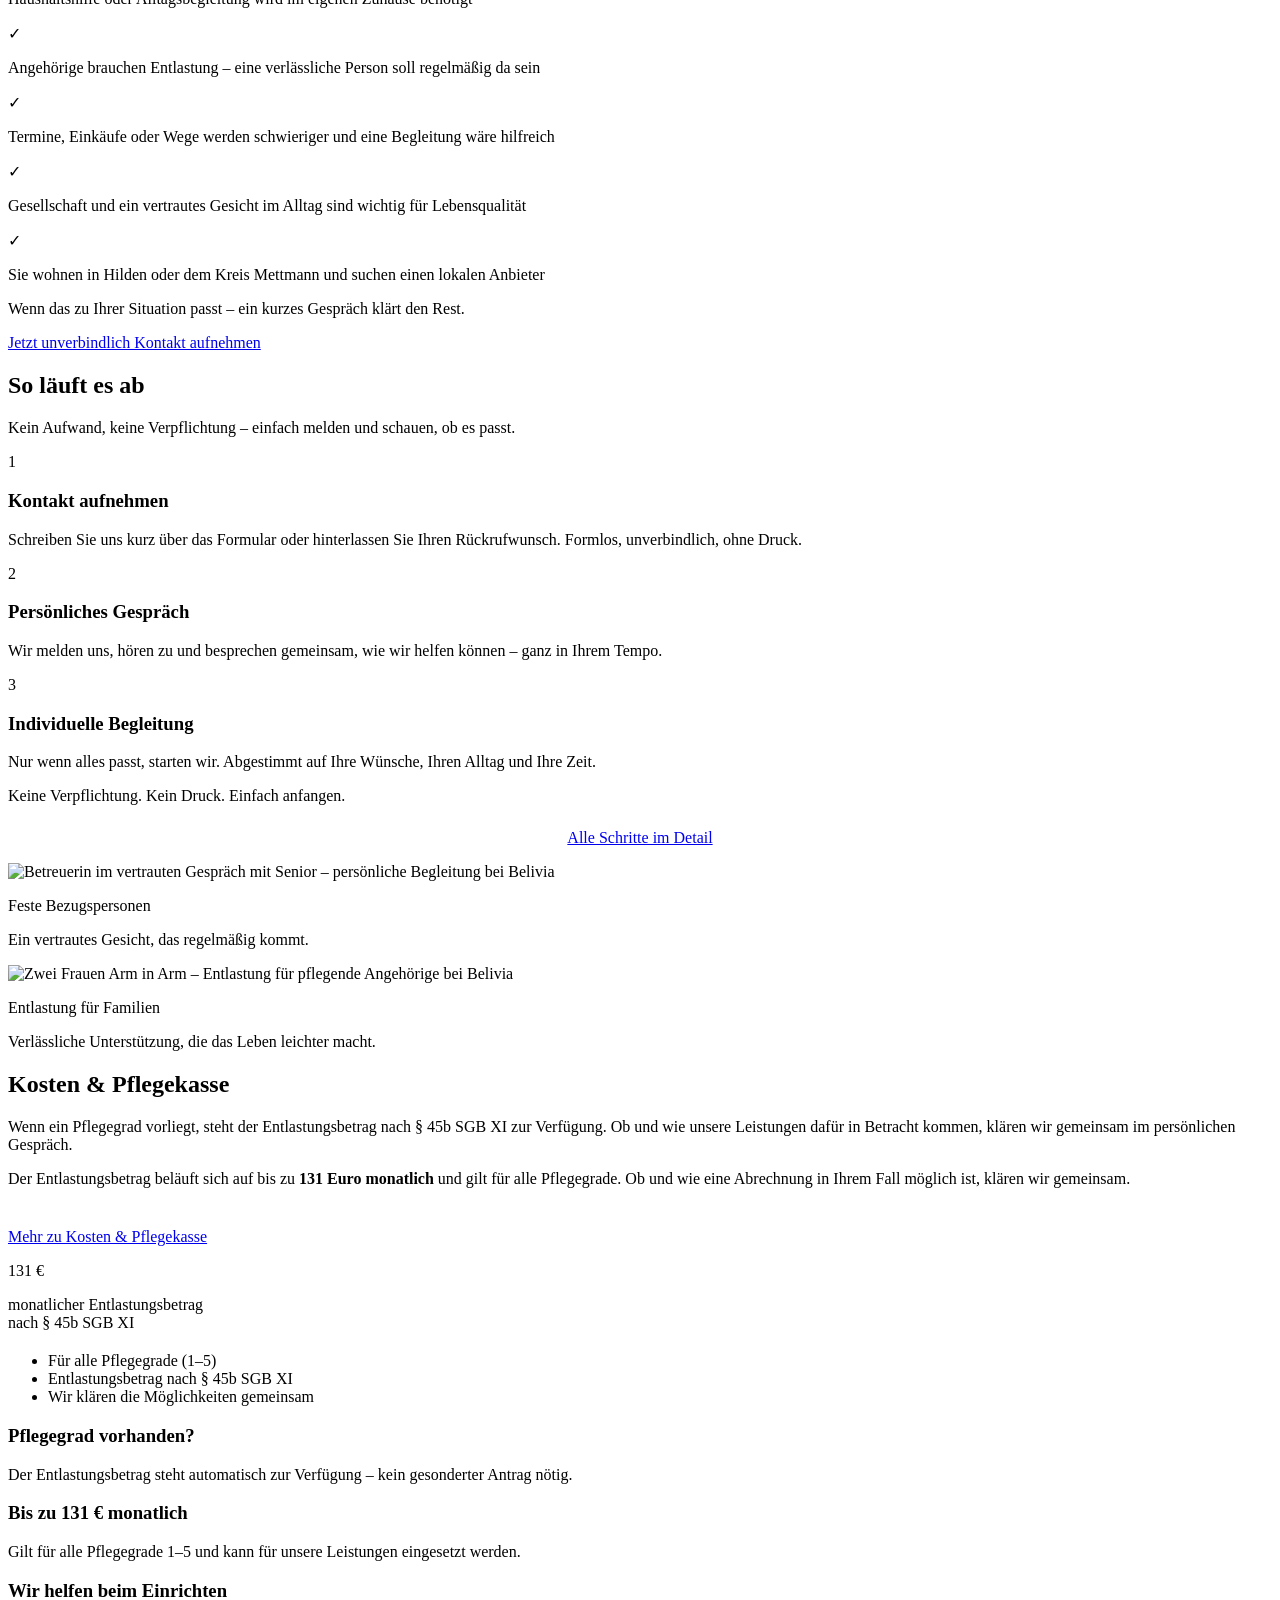
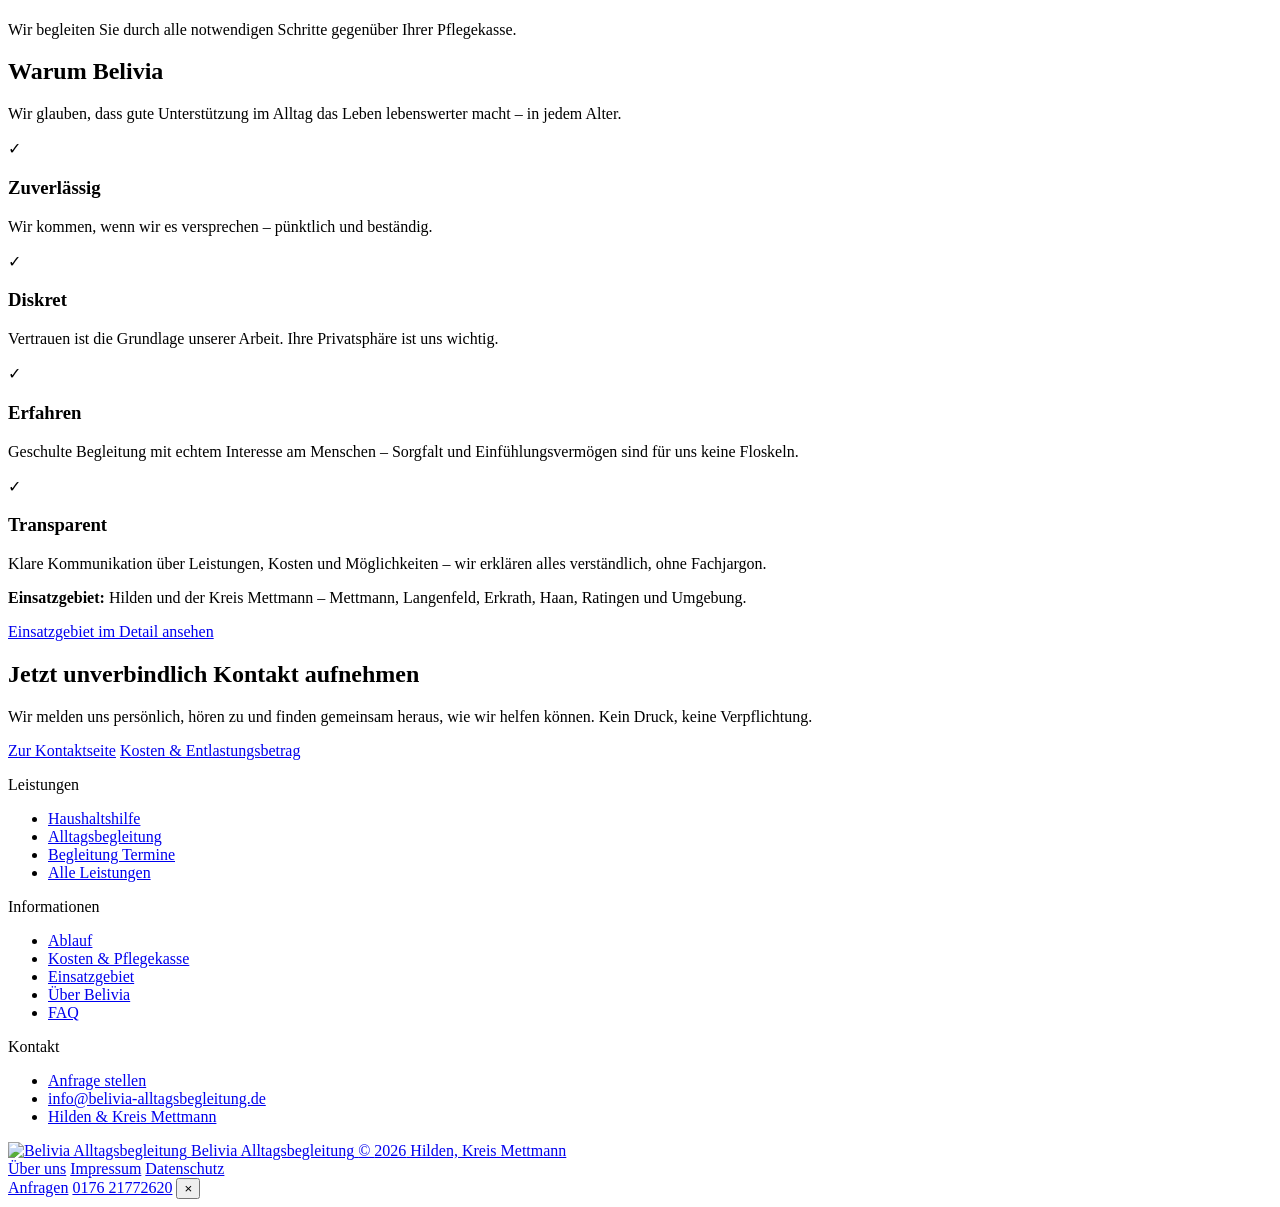
==== commit b67122ce: "fix: BEL-049 remove homepage middle cta band and steepen slants" ====
--- a/frontend/index.html
+++ b/frontend/index.html
@@ -243,16 +243,6 @@
     </div>
   </section>
 
-  <div class="cta-band-soft reveal section-slant-top-right">
-    <div class="container">
-      <h2>Erste Fragen? Wir sind einfach erreichbar.</h2>
-      <p>Kein Formular-Marathon, kein Druck. Ein kurzer Anruf oder eine kurze Nachricht genügt – wir melden uns persönlich.</p>
-      <div class="cta-group">
-        <a href="/kontakt/" class="btn">Kontakt aufnehmen</a>
-      </div>
-    </div>
-  </div>
-
   <section id="passt-belivia" class="reveal section-slant-top-left">
     <div class="container">
       <h2>Passt Belivia zu Ihrer Situation?</h2>
